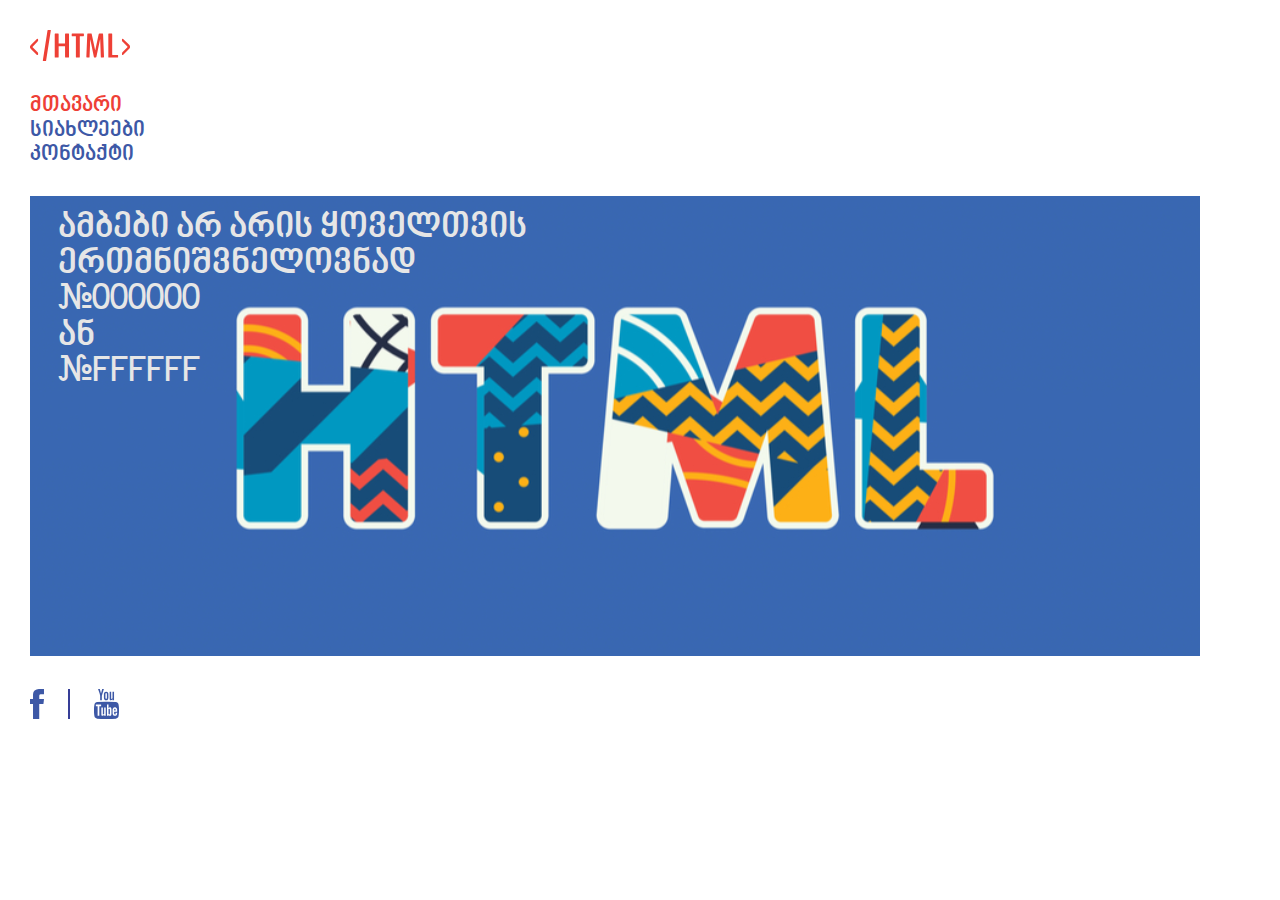
==== index.html @ 979a98d4 "გადმოტანა" ====
<!DOCTYPE html>
<html lang="en">
<head>
    <meta charset="UTF-8">
    <meta http-equiv="X-UA-Compatible" content="IE=edge">
    <meta name="viewport" content="width=device-width, initial-scale=1.0">
    <link rel="stylesheet" href="./css/bpg-nino-mtavruli-bold.css">
    <link rel="stylesheet" href="./css/bpg-nino-mtavruli.css">
    <link rel="stylesheet" href="./css/bpg-ingiri-arial.css">
    <link rel="stylesheet" href="./css/resetcss.css">
    <link rel="stylesheet" href="./css/style.css">
    <title>მთავარი</title>
</head>
<body>
    <header>
        <img class="html" src="./img/Group 9.svg" alt="foto">
        <nav class="fonti">
            <ol>
                <li>
                    <a class="linki-1 mtavari" href="./index.html">მთავარი</a>
                </li>
                    <li class="siaxle">
                        <a class="linki mtavari" href="./page2.html">სიახლეები</a>
                    </li>
                    <li class="kontaqti">
                        <a class="linki mtavari" href="./page3.html">კონტაქტი</a>
                    </li>
            </ol>
        </nav>
    </header>
    <main> 
        <div class="Text">
            ამბები არ არის ყოველთვის <br>
            ერთმნიშვნელოვნად <br> 
            #000000 <br> 
            ან <br>
            #FFFFFF
        </div class="surati">
        <div><img class="centrfoto" src="./img/Banner-image.svg" alt="">
        </div>
    </main>
    <footer class="social">
        <a class="fb" href="facebook.com" target="_blank"><img src="./img/Path 26.svg" alt="fb"></a>
        <span class="gamyofi"></span>
        <a class="youtube" href="youtube.com" target="_blank"><img src="./img/Youtube.svg" alt="youtube"></a>
    </footer>
</body>
</html>
---- css/bpg-nino-mtavruli-bold.css ----
@font-face {
    font-family: 'BPG Nino Mtavruli Bold';
    src: url('../fonts/bpg-nino-mtavruli-bold-webfont.eot'); /* IE9 Compat Modes */
    src: url('../fonts/bpg-nino-mtavruli-bold-webfont.eot?#iefix') format('embedded-opentype'), /* IE6-IE8 */
         url('../fonts/bpg-nino-mtavruli-bold-webfont.woff2') format('woff2'), /* Super Modern Browsers */
         url('../fonts/bpg-nino-mtavruli-bold-webfont.woff') format('woff'), /* Pretty Modern Browsers */
         url('../fonts/bpg-nino-mtavruli-bold-webfont.ttf') format('truetype'), /* Safari, Android, iOS */
         url('../fonts/bpg-nino-mtavruli-bold-webfont.svg#bpg_nino_mtavrulibold') format('svg'); /* Legacy iOS */
}
---- css/bpg-nino-mtavruli.css ----
@font-face {
    font-family: 'BPG Nino Mtavruli';
    src: url('../fonts/bpg-nino-mtavruli-webfont.eot'); /* IE9 Compat Modes */
    src: url('../fonts/bpg-nino-mtavruli-webfont.eot?#iefix') format('embedded-opentype'), /* IE6-IE8 */
         url('../fonts/bpg-nino-mtavruli-webfont.woff2') format('woff2'), /* Super Modern Browsers */
         url('../fonts/bpg-nino-mtavruli-webfont.woff') format('woff'), /* Pretty Modern Browsers */
         url('../fonts/bpg-nino-mtavruli-webfont.ttf') format('truetype'), /* Safari, Android, iOS */
         url('../fonts/bpg-nino-mtavruli-webfont.svg#bpg_nino_mtavruliregular') format('svg'); /* Legacy iOS */
}
---- css/bpg-ingiri-arial.css ----
@font-face {
    font-family: 'BPG Ingiri Arial';
    src: url('../fonts/bpg-ingiri-arial-webfont.eot'); /* IE9 Compat Modes */
    src: url('../fonts/bpg-ingiri-arial-webfont.eot?#iefix') format('embedded-opentype'), /* IE6-IE8 */
         url('../fonts/bpg-ingiri-arial-webfont.woff2') format('woff2'), /* Super Modern Browsers */
         url('../fonts/bpg-ingiri-arial-webfont.woff') format('woff'), /* Pretty Modern Browsers */
         url('../fonts/bpg-ingiri-arial-webfont.ttf') format('truetype'), /* Safari, Android, iOS */
         url('../fonts/bpg-ingiri-arial-webfont.svg#bpg_ingiri_arialregular') format('svg'); /* Legacy iOS */
}
---- css/resetcss.css ----
html, body, div, span, applet, object, iframe,
h1, h2, h3, h4, h5, h6, p, blockquote, pre,
a, abbr, acronym, address, big, cite, code,
del, dfn, em, img, ins, kbd, q, s, samp,
small, strike, strong, sub, sup, tt, var,
b, u, i, center,
dl, dt, dd, ol, ul, li,
fieldset, form, label, legend,
table, caption, tbody, tfoot, thead, tr, th, td,
article, aside, canvas, details, embed, 
figure, figcaption, footer, header, hgroup, 
menu, nav, output, ruby, section, summary,
time, mark, audio, video {
	margin: 0;
	padding: 0;
	border: 0;
	font-size: 100%;
	font: inherit;
	vertical-align: baseline;
}
/* HTML5 display-role reset for older browsers */
article, aside, details, figcaption, figure, 
footer, header, hgroup, menu, nav, section {
	display: block;
}
body {
	line-height: 1;
}
.html{
    width: 100px;
}
.shriftiszoma{
}
ol, ul {
	list-style: none;
}
blockquote, q {
	quotes: none;
}
blockquote:before, blockquote:after,
q:before, q:after {
	content: '';
	content: none;
}
table {
	border-collapse: collapse;
	border-spacing: 0;
}
a{
    text-decoration: none;
}
---- css/style.css ----
header{
    margin-left: 30px;
}
.html{
    padding-top: 30px;
}
.fonti{
    padding-top: 30px;
    font-size: 22px;
}
.siaxle{
    line-height: 25px;
}
.linki-1{
    color: #ee4036;
    font-family: "BPG Nino Mtavruli Bold", sans-serif;
}
.mtavari{
    font-size: 22px;
    
}
.linki{
    color: #3D58A6;
    font-family: "BPG Nino Mtavruli Bold", sans-serif;
    
}
.Text{
    padding-top: 30px;
    color: #E6E6E6;
    position: absolute;
    font-size: 36px;
    margin: 15px 28px;
    font-family: "BPG Nino Mtavruli Bold", sans-serif;
    
}
.centrfoto{
    padding-top: 30px;
    width: 1170px;
}
.fb{
    height: 30px;
    display: inline-block;
    padding-right: 20px;
}
.youtube{
    height: 30px;
    display: inline-block;
    padding-left: 20px;
}
img.mtavari{
    font-size: 22px;
}
.divcontinf{
   text-align: center;
   margin-top: 200px;
   line-height: normal;
}
.continf{
    color: #3D58A6;
    font-family: "BPG Nino Mtavruli Bold", sans-serif;
}
.kontfont{
    color: #808080;
    font-family: "BPG Ingiri Arial", sans-serif;
}

.social{
    margin-top: 30px;
}
footer{
    margin-left: 30px;
}
.social-3{
    padding: 130px  0;
}
h2 {
    font-size: 20px;

}
h3{
    font-size: 16px;
}
.box{
    background-color: #3D58A6;
    color: #FFFFFF;
    width: 56px;
    height: 56px;
    font-size: 56px;
    margin: 34px 0;
}
.boxmaisi{
    display: inline;
    text-align: center;
}
.meoregverdi{
    margin-left: 30px;
}
.maisi{
    font-size: 22px;
    color: #3D58A6;
    margin: 0px;
    padding-top: 6px;
    font-family: "BPG Nino Mtavruli", sans-serif;
    margin-top: 2px;
    
}
.gverdi2{
    margin: 23px 0;
    color: #000000;
    font-size: 20px;
    margin-top: 60px;
    font-family: "BPG Nino Mtavruli", sans-serif;
}
.statia1{
    margin: 36px 0;
    width: 1124px;
    font-size: 16px;
    font-family: "BPG Ingiri Arial", sans-serif;
}
.black{
    color: black;
    font-family: "BPG Ingiri Arial", sans-serif;
}
main{
    margin-left: 30px;
}
.gamyofi{
    height: 30px;
    display: inline-block;
    border-right: 2px solid #363E97;
}
.adgili {
	position: absolute;
	left: 0;
	bottom: 0;
	width: 100%;
	height: 80px;
}
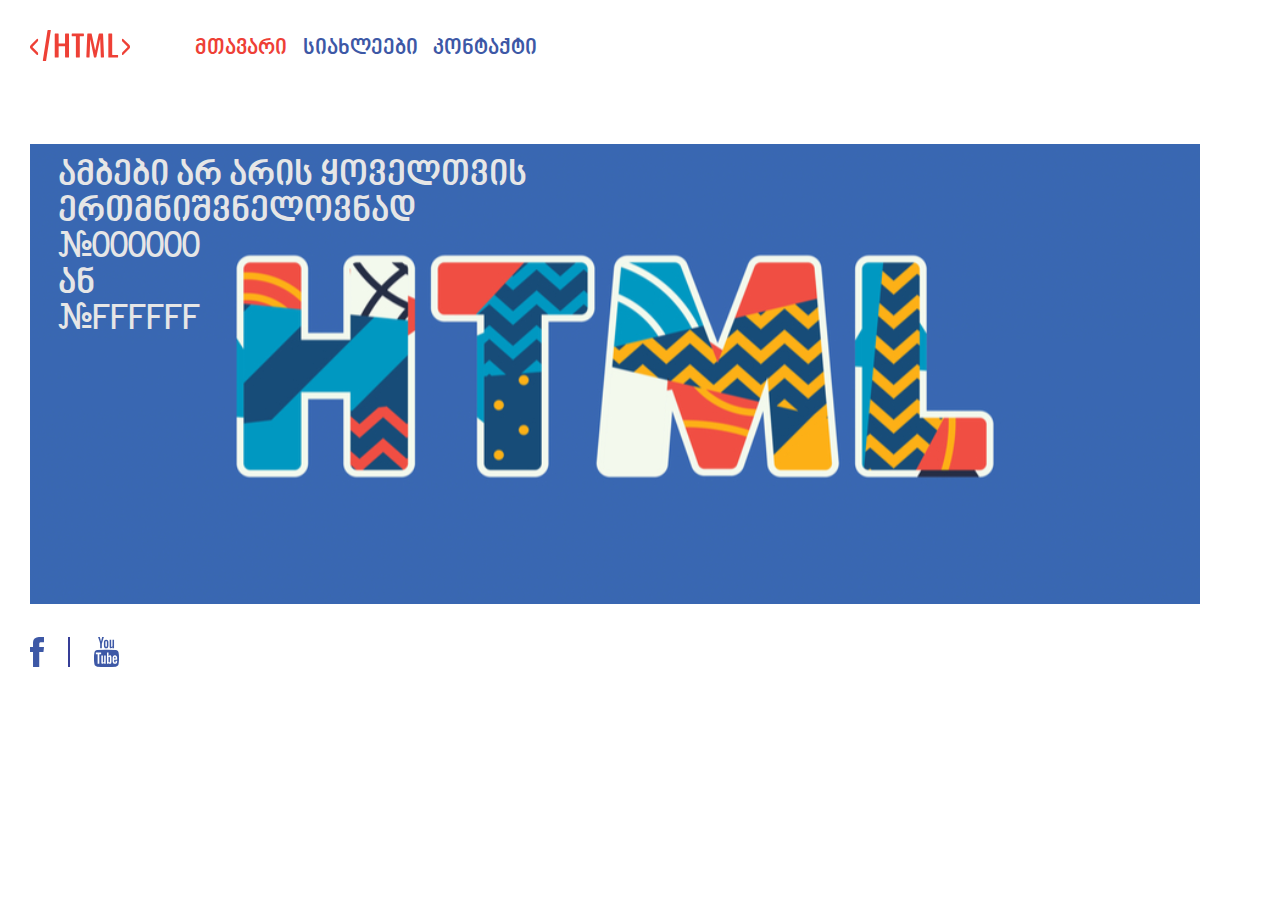
==== commit d6ff9780: "ნავიგაციის მენიუ" ====
--- a/index.html
+++ b/index.html
@@ -16,10 +16,10 @@
         <img class="html" src="./img/Group 9.svg" alt="foto">
         <nav class="fonti">
             <ol>
-                <li>
+                <li class="kontaqti">
                     <a class="linki-1 mtavari" href="./index.html">მთავარი</a>
                 </li>
-                    <li class="siaxle">
+                    <li class="kontaqti">
                         <a class="linki mtavari" href="./page2.html">სიახლეები</a>
                     </li>
                     <li class="kontaqti">
--- a/css/style.css
+++ b/css/style.css
@@ -7,9 +7,12 @@
 .fonti{
     padding-top: 30px;
     font-size: 22px;
-}
-.siaxle{
-    line-height: 25px;
+    display: inline-block;
+    position: absolute;
+    margin-top: 7px;
+    margin-left: 55px;
+
+
 }
 .linki-1{
     color: #ee4036;
@@ -31,10 +34,10 @@
     font-size: 36px;
     margin: 15px 28px;
     font-family: "BPG Nino Mtavruli Bold", sans-serif;
-    
+    padding-top: 80px;
 }
 .centrfoto{
-    padding-top: 30px;
+    padding-top: 80px;
     width: 1170px;
 }
 .fb{
@@ -54,6 +57,7 @@
    text-align: center;
    margin-top: 200px;
    line-height: normal;
+   padding-bottom: 80px;
 }
 .continf{
     color: #3D58A6;
@@ -136,3 +140,7 @@
 	width: 100%;
 	height: 80px;
 }
+.kontaqti{
+    display: inline-block;
+    margin-left: 10px;
+}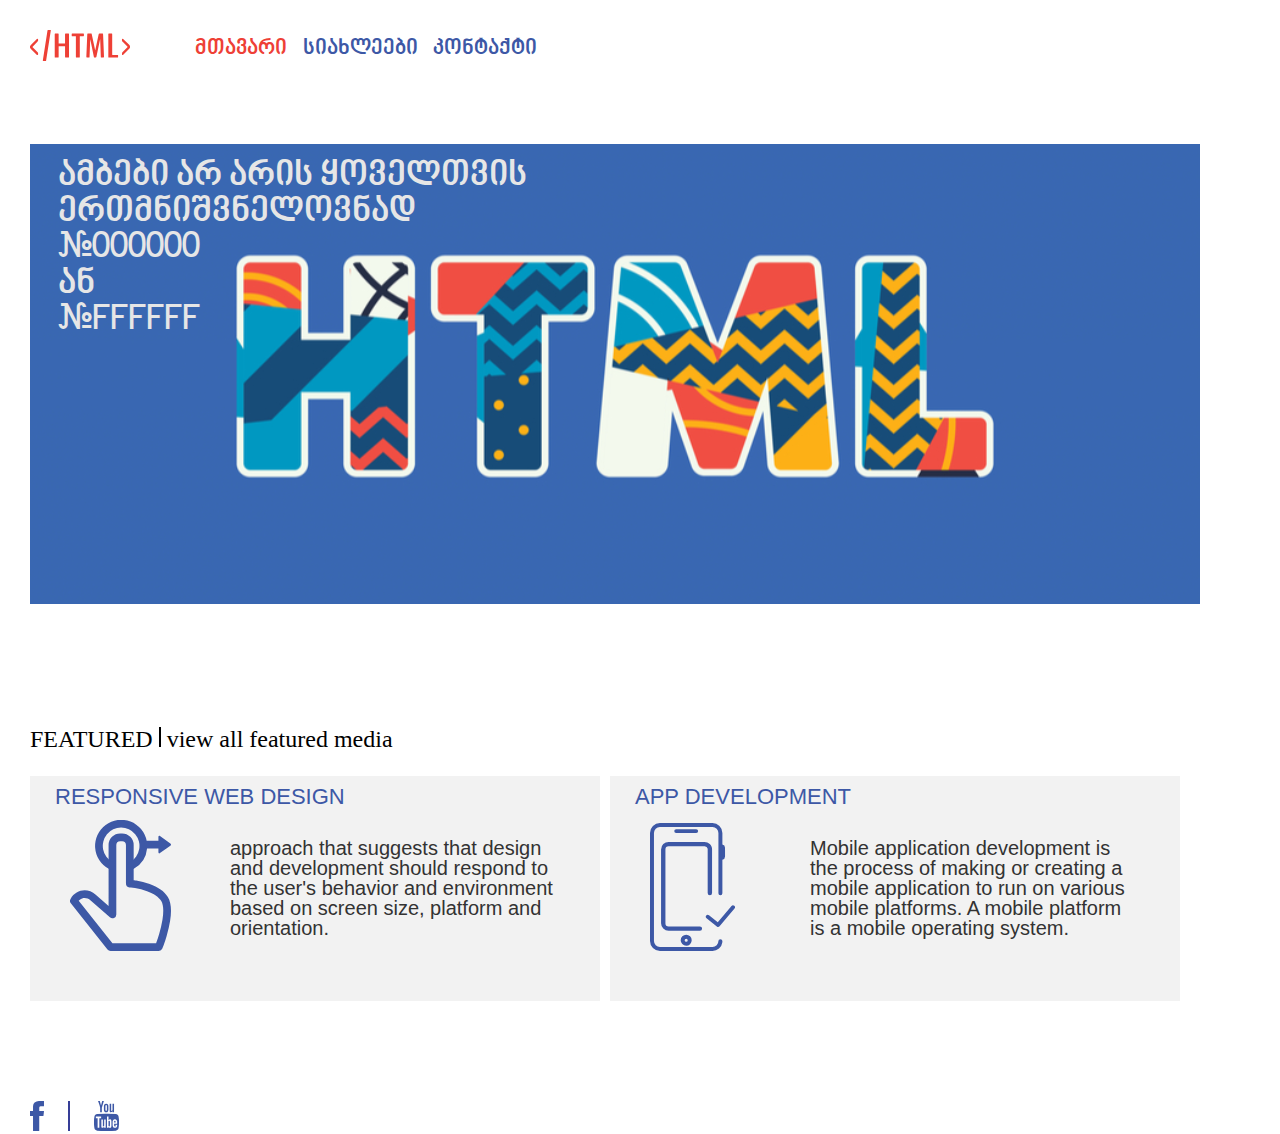
==== commit 8c3bcae9: "pirveli gverdi" ====
--- a/index.html
+++ b/index.html
@@ -38,8 +38,21 @@
         </div class="surati">
         <div><img class="centrfoto" src="./img/Banner-image.svg" alt="">
         </div>
+        <h3 class="axalitext"> <span>FEATURED</span> <span class="gamyofi2"></span> view all featured media</h3>
+        <div class="saerto">
+        <div class="RESPONSIVE">
+            <h4 class="divtext">RESPONSIVE WEB DESIGN</h4>
+            <p class="divP">approach that suggests that design <br> and development should respond to <br> the user's behavior and environment <br> based on screen size, platform and <br> orientation.</p>
+            <img class="titi" src="./img/Group 10.svg" alt="">
+        </div>
+        <div class="telefoni">
+            <h4 class="divtext">APP DEVELOPMENT</h4>
+            <p class="divP">Mobile application development is <br> the process of making or creating a <br> mobile application to run on various <br> mobile platforms. A mobile platform <br> is a mobile operating system.</p>
+            <img class="titi" src="./img/Path 28.svg" alt="">
+        </div>
+        </div>  
     </main>
-    <footer class="social">
+    <footer class="social pirveligverdi">
         <a class="fb" href="facebook.com" target="_blank"><img src="./img/Path 26.svg" alt="fb"></a>
         <span class="gamyofi"></span>
         <a class="youtube" href="youtube.com" target="_blank"><img src="./img/Youtube.svg" alt="youtube"></a>
--- a/css/style.css
+++ b/css/style.css
@@ -143,4 +143,53 @@
 .kontaqti{
     display: inline-block;
     margin-left: 10px;
+}
+.gamyofi2{
+    height: 20px;
+    display: inline-block;
+    border-right: 2px solid #000000;
+}
+.axalitext{
+    margin-top: 120px;
+    font-size: 24px;
+}
+.RESPONSIVE{
+    background-color: #F2F2F2;
+    width: 570px;
+    height: 225px;fdjkfdfjf
+    
+
+
+}
+.divtext{
+    font-family: 'Roboto', sans-serif;
+    font-size: 22px;
+    color: #3D58A6;
+    padding-left: 25px; 
+    margin-top: 10px;
+}
+.divP{
+    font-family: 'Roboto', sans-serif;
+    font-size: 20px;
+    color: #333333;
+    padding-top: 30px;
+    padding-left: 200px;
+}
+.titi{
+    margin-top: -200px;
+    padding-left: 40px;
+}
+.telefoni{
+    background-color: #F2F2F2;
+    width: 570px;
+    height: 225px;
+    margin-left: 10px;
+
+}
+.saerto{
+    display: flex;
+    padding-top: 25px;
+}
+.pirveligverdi{
+    padding-top: 70px ;
 }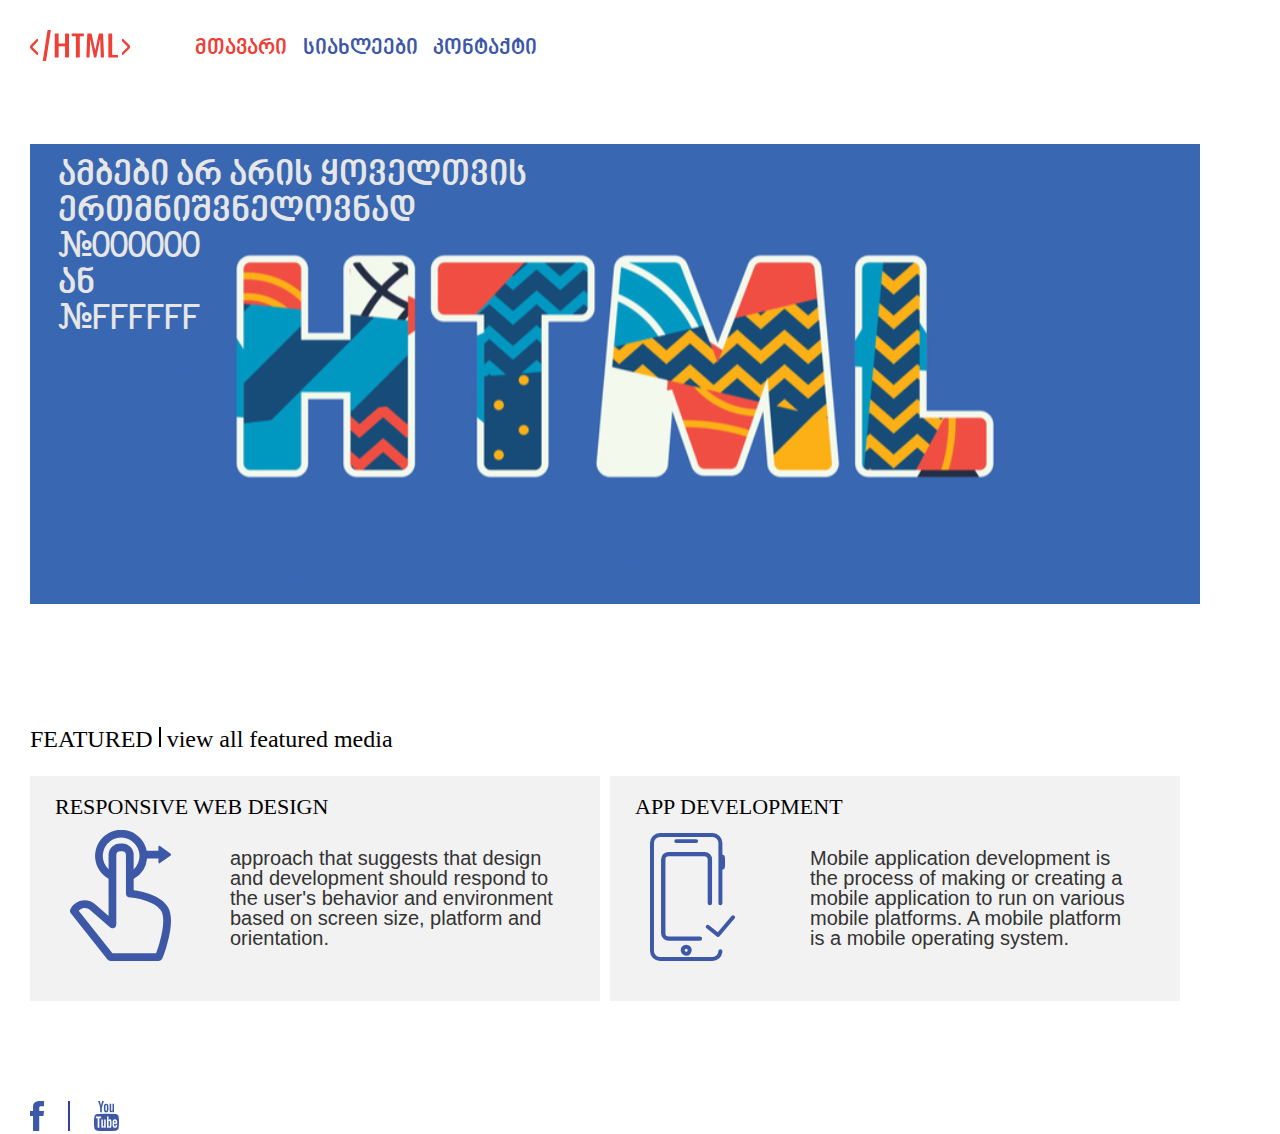
==== commit c1d4d785: "მესამე გვერდი" ====
--- a/index.html
+++ b/index.html
@@ -58,4 +58,4 @@
         <a class="youtube" href="youtube.com" target="_blank"><img src="./img/Youtube.svg" alt="youtube"></a>
     </footer>
 </body>
-</html>+</html>
--- a/css/style.css
+++ b/css/style.css
@@ -52,12 +52,6 @@
 }
 img.mtavari{
     font-size: 22px;
-}
-.divcontinf{
-   text-align: center;
-   margin-top: 200px;
-   line-height: normal;
-   padding-bottom: 80px;
 }
 .continf{
     color: #3D58A6;
@@ -133,13 +127,7 @@
     display: inline-block;
     border-right: 2px solid #363E97;
 }
-.adgili {
-	position: absolute;
-	left: 0;
-	bottom: 0;
-	width: 100%;
-	height: 80px;
-}
+
 .kontaqti{
     display: inline-block;
     margin-left: 10px;
@@ -157,17 +145,9 @@
     background-color: #F2F2F2;
     width: 570px;
     height: 225px;fdjkfdfjf
-    
-
-
-}
-.divtext{
-    font-family: 'Roboto', sans-serif;
-    font-size: 22px;
-    color: #3D58A6;
-    padding-left: 25px; 
-    margin-top: 10px;
-}
+    }
+
+
 .divP{
     font-family: 'Roboto', sans-serif;
     font-size: 20px;
@@ -192,4 +172,30 @@
 }
 .pirveligverdi{
     padding-top: 70px ;
-}+}
+.pirvelistatia{
+    display: flex;
+}
+.st1{
+    margin: -40px 0;
+    padding-left: 40px;
+}
+.shua{
+    background-color: #E6E6E6;
+    width: 100%;
+    height: 570px;
+    margin-top: 25px;
+}
+.map{
+    margin-left: 410px;
+    margin-top: -80px;
+}
+.divcontinf{
+    padding-top: 60px;
+    padding-left: 150px;
+}
+.divtext{
+    font-size: 22px;
+    margin-left: 25px;
+    margin-top: 20px;
+}
